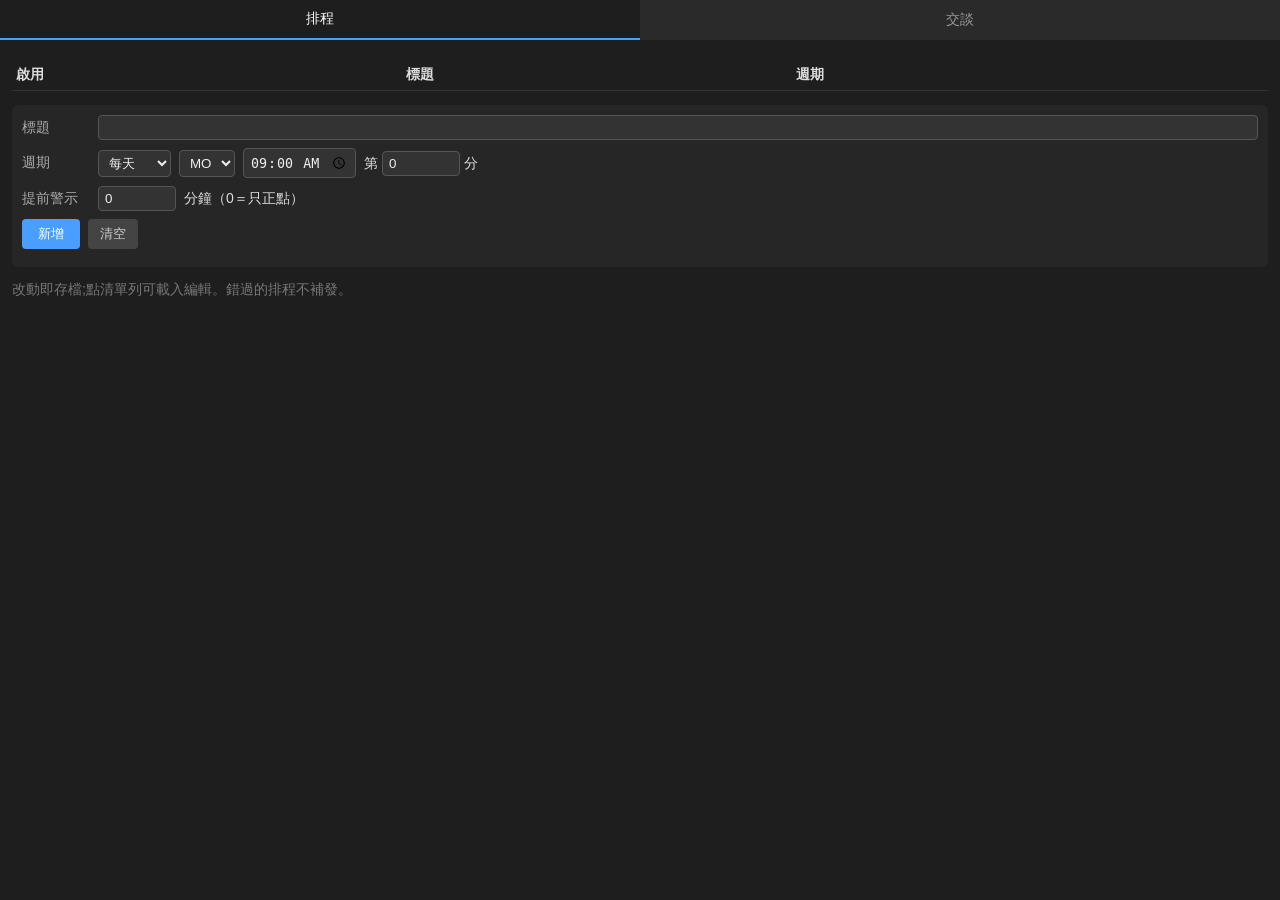
==== chat/chat.html @ 19338a86 "Add Part 1/1.5/2: schedule reminders, monitor toggle, LLM chat Part 1: scheduler.py (daily/weekly/ho" ====
<!DOCTYPE html>
<html lang="zh-Hant">
<head>
<meta charset="utf-8">
<title>ClaudeCat</title>
<style>
  body { font-family: 'Segoe UI', sans-serif; margin: 0; background: #1e1e1e;
         color: #ddd; font-size: 14px; height: 100vh; overflow: hidden; }
  .tabs { display: flex; background: #2a2a2a; }
  .tabs button { flex: 1; padding: 10px; border: 0; background: #2a2a2a;
                 color: #999; font-size: 14px; cursor: pointer; }
  .tabs button.active { background: #1e1e1e; color: #fff;
                        border-bottom: 2px solid #4a9eff; }
  .page { display: none; padding: 12px; }
  .page.active { display: block; }

  /* ---- schedule page (unchanged) ---- */
  #errors { color: #ff6b6b; white-space: pre-line; margin-bottom: 8px; }
  table { width: 100%; border-collapse: collapse; }
  td, th { padding: 6px 4px; border-bottom: 1px solid #333; text-align: left; }
  .summary { color: #9ad; }
  .del { color: #ff6b6b; cursor: pointer; background: none; border: none; }
  form { margin-top: 14px; padding: 10px; background: #262626; border-radius: 6px; }
  form .row { margin-bottom: 8px; display: flex; gap: 8px; align-items: center; }
  label { min-width: 68px; color: #aaa; }
  input, select { background: #333; color: #eee; border: 1px solid #555;
                  padding: 4px 6px; border-radius: 4px; }
  input[type=number] { width: 64px; }
  .primary { background: #4a9eff; color: #fff; border: 0; padding: 6px 16px;
             border-radius: 4px; cursor: pointer; }
  .muted { color: #777; }
  .rowline:hover { background: #2c2c2c; cursor: pointer; }

  /* ---- chat page ---- */
  #page-chat.active { display: flex; flex-direction: column;
    height: calc(100vh - 42px); padding: 0; }
  .chat-toolbar { display: flex; align-items: center; gap: 8px;
    padding: 8px 12px; background: #262626; border-bottom: 1px solid #333; }
  .chat-toolbar select { font-size: 13px; max-width: 260px; }
  .chat-toolbar button { background: #333; color: #ccc; border: 1px solid #555;
    padding: 4px 10px; border-radius: 4px; cursor: pointer; font-size: 12px; }
  .chat-toolbar button:hover { background: #444; }

  #chat-messages { flex: 1; overflow-y: auto; padding: 12px; }
  .msg { margin-bottom: 14px; line-height: 1.5; }
  .msg-user { text-align: right; }
  .msg-user .bubble { display: inline-block; background: #3a5a8a; color: #eee;
    padding: 8px 12px; border-radius: 12px 12px 2px 12px; max-width: 80%;
    text-align: left; white-space: pre-wrap; word-break: break-word; }
  .msg-assistant .bubble { display: inline-block; background: #333;
    padding: 8px 12px; border-radius: 12px 12px 12px 2px; max-width: 80%;
    text-align: left; white-space: pre-wrap; word-break: break-word; }
  .msg-system { text-align: center; }
  .msg-system .bubble { display: inline-block; color: #888; font-size: 12px;
    font-style: italic; }
  .msg-actions { margin-top: 4px; }
  .msg-actions button { background: none; border: none; color: #777;
    cursor: pointer; font-size: 12px; padding: 2px 6px; }
  .msg-actions button:hover { color: #4a9eff; }
  .degraded { color: #888; font-size: 12px; font-style: italic;
    margin-top: 4px; }

  .chat-input { display: flex; gap: 8px; padding: 10px 12px;
    background: #262626; border-top: 1px solid #333; }
  .chat-input textarea { flex: 1; background: #333; color: #eee;
    border: 1px solid #555; border-radius: 6px; padding: 8px;
    font-family: inherit; font-size: 14px; resize: none;
    min-height: 38px; max-height: 120px; line-height: 1.4; }
  .chat-input textarea:focus { outline: none; border-color: #4a9eff; }
  .chat-input button { background: #4a9eff; color: #fff; border: 0;
    padding: 8px 16px; border-radius: 6px; cursor: pointer; font-size: 14px;
    align-self: flex-end; white-space: nowrap; }
  .chat-input button:disabled { background: #555; color: #888; cursor: default; }
  .typing { color: #aaa; padding: 4px 12px; font-size: 13px; }
</style>
</head>
<body>
<div class="tabs">
  <button id="tab-schedule" class="active" onclick="showTab('schedule')">排程</button>
  <button id="tab-chat" onclick="showTab('chat')">交談</button>
</div>

<div id="page-schedule" class="page active">
  <div id="errors"></div>
  <table>
    <thead><tr><th>啟用</th><th>標題</th><th>週期</th><th></th></tr></thead>
    <tbody id="list"></tbody>
  </table>

  <form onsubmit="return false">
    <input type="hidden" id="f-id">
    <div class="row"><label>標題</label><input id="f-title" style="flex:1"></div>
    <div class="row"><label>週期</label>
      <select id="f-type" onchange="syncFields()">
        <option value="daily">每天</option>
        <option value="weekly">每星期</option>
        <option value="hourly">每小時</option>
      </select>
      <span id="f-day-wrap"><select id="f-day">
        <option>MO</option><option>TU</option><option>WE</option><option>TH</option>
        <option>FR</option><option>SA</option><option>SU</option>
      </select></span>
      <span id="f-time-wrap"><input id="f-time" type="time" value="09:00"></span>
      <span id="f-minute-wrap">第 <input id="f-minute" type="number" min="0" max="59" value="0"> 分</span>
    </div>
    <div class="row"><label>提前警示</label>
      <input id="f-lead" type="number" min="0" value="0"> 分鐘（0＝只正點）</div>
    <div class="row">
      <button class="primary" onclick="submitForm()" id="f-submit">新增</button>
      <button onclick="resetForm()" style="background:#444;color:#ccc;border:0;
              padding:6px 12px;border-radius:4px;cursor:pointer">清空</button>
      <span id="f-msg" class="muted"></span>
    </div>
  </form>
  <p class="muted">改動即存檔;點清單列可載入編輯。錯過的排程不補發。</p>
</div>

<div id="page-chat" class="page">
  <div class="chat-toolbar">
    <span style="color:#aaa;font-size:12px">模型</span>
    <select id="model-select" onchange="onModelChange()"></select>
    <span style="flex:1"></span>
    <button onclick="exportChat()" title="匯出完整對話">📤 匯出</button>
  </div>
  <div id="chat-messages"></div>
  <div id="chat-typing" class="typing" style="display:none">🐱…</div>
  <div class="chat-input">
    <textarea id="chat-input" rows="1" placeholder="說點什麼..."
      onkeydown="onInputKey(event)"></textarea>
    <button id="chat-send" onclick="sendMessage()">送出</button>
  </div>
</div>

<script>
/* ============ Shared ============ */

function showTab(t) {
  for (const p of ['schedule', 'chat']) {
    document.getElementById('page-' + p).classList.toggle('active', p === t);
    document.getElementById('tab-' + p).classList.toggle('active', p === t);
  }
  if (t === 'chat' && !_chatInited) initChat();
}

/* ============ Schedule page (unchanged) ============ */

function summary(it) {
  if (it.type === 'daily')  return '每天 ' + it.time;
  if (it.type === 'weekly') return '每週' + it.day + ' ' + it.time;
  return '每小時 :' + String(it.minute).padStart(2, '0');
}

function render(data) {
  document.getElementById('errors').innerText =
    data.errors.length ? '⚠ ' + data.errors.join('\n⚠ ') : '';
  const tb = document.getElementById('list');
  tb.innerHTML = '';
  for (const it of data.items) {
    const tr = document.createElement('tr');
    tr.className = 'rowline';
    const lead = it.lead_min ? ' (提前' + it.lead_min + '分)' : '';
    tr.innerHTML =
      '<td><input type="checkbox"' + (it.enabled ? ' checked' : '') + '></td>' +
      '<td>' + it.title + '</td>' +
      '<td class="summary">' + summary(it) + lead + '</td>' +
      '<td><button class="del">刪除</button></td>';
    tr.querySelector('input').onclick = (e) => {
      e.stopPropagation();
      it.enabled = e.target.checked;
      pywebview.api.upsert_schedule(it).then(r => render({items: r.items, errors: []}));
    };
    tr.querySelector('.del').onclick = (e) => {
      e.stopPropagation();
      pywebview.api.delete_schedule(it.id).then(r => render({items: r.items, errors: []}));
    };
    tr.onclick = () => loadForm(it);
    tb.appendChild(tr);
  }
}

function syncFields() {
  const t = document.getElementById('f-type').value;
  document.getElementById('f-day-wrap').style.display = t === 'weekly' ? '' : 'none';
  document.getElementById('f-time-wrap').style.display = t === 'hourly' ? 'none' : '';
  document.getElementById('f-minute-wrap').style.display = t === 'hourly' ? '' : 'none';
}

function loadForm(it) {
  document.getElementById('f-id').value = it.id;
  document.getElementById('f-title').value = it.title;
  document.getElementById('f-type').value = it.type;
  if (it.day) document.getElementById('f-day').value = it.day;
  if (it.time) document.getElementById('f-time').value = it.time;
  if (it.minute !== undefined) document.getElementById('f-minute').value = it.minute;
  document.getElementById('f-lead').value = it.lead_min || 0;
  document.getElementById('f-submit').innerText = '儲存';
}

function resetForm() {
  document.getElementById('f-id').value = '';
  document.getElementById('f-title').value = '';
  document.getElementById('f-submit').innerText = '新增';
  document.getElementById('f-msg').innerText = '';
}

function submitForm() {
  const t = document.getElementById('f-type').value;
  const item = {
    id: document.getElementById('f-id').value || undefined,
    title: document.getElementById('f-title').value.trim(),
    type: t,
    lead_min: parseInt(document.getElementById('f-lead').value || '0', 10),
    enabled: true,
  };
  if (t === 'weekly') item.day = document.getElementById('f-day').value;
  if (t !== 'hourly') item.time = document.getElementById('f-time').value;
  if (t === 'hourly') item.minute = parseInt(document.getElementById('f-minute').value, 10);
  pywebview.api.upsert_schedule(item).then(r => {
    document.getElementById('f-msg').innerText = r.error ? ('⚠ ' + r.error) : '已存檔';
    if (!r.error) { render({items: r.items, errors: []}); resetForm(); }
  });
}

/* ============ Chat page ============ */

let _chatInited = false;
let _composing = false;   // IME composing guard (spec: isComposing)
let _sending = false;     // send lock: block re-send while generating

function initChat() {
  _chatInited = true;
  // populate model dropdown
  pywebview.api.list_models().then(models => {
    const sel = document.getElementById('model-select');
    sel.innerHTML = '';
    for (const m of models) {
      const opt = document.createElement('option');
      opt.value = m; opt.textContent = m;
      sel.appendChild(opt);
    }
    pywebview.api.current_model().then(cur => { sel.value = cur; });
  });
  // warm-up probe
  appendSystem('正在連線…');
  pywebview.api.probe().then(err => {
    if (err) {
      appendSystem('⚠ LLM 離線: ' + err);
    } else {
      clearMessages();
      appendSystem('已連線，可以開始對話');
    }
  });
  // auto-resize textarea
  const ta = document.getElementById('chat-input');
  ta.addEventListener('compositionstart', () => { _composing = true; });
  ta.addEventListener('compositionend', () => { _composing = false; });
  ta.addEventListener('input', () => autoResize(ta));
}

function autoResize(ta) {
  ta.style.height = 'auto';
  ta.style.height = Math.min(ta.scrollHeight, 120) + 'px';
}

function onInputKey(e) {
  // Enter sends; Shift+Enter newline; composing Enter = IME confirm
  if (e.key === 'Enter' && !e.shiftKey && !_composing) {
    e.preventDefault();
    sendMessage();
  }
}

function onModelChange() {
  const m = document.getElementById('model-select').value;
  pywebview.api.set_model(m);
}

function sendMessage() {
  if (_sending) return;
  const ta = document.getElementById('chat-input');
  const text = ta.value.trim();
  if (!text) return;

  _sending = true;
  document.getElementById('chat-send').disabled = true;
  ta.value = '';
  autoResize(ta);

  appendUser(text);
  document.getElementById('chat-typing').style.display = '';
  scrollBottom();

  pywebview.api.send_message(text).then(result => {
    document.getElementById('chat-typing').style.display = 'none';
    _sending = false;
    document.getElementById('chat-send').disabled = false;

    if (result.error) {
      appendSystem('⚠ ' + result.error);
    } else {
      appendAssistant(result.content, result.model);
      if (result.degraded) {
        appendDegraded(result.degraded);
      }
    }
    scrollBottom();
    ta.focus();
  });
}

function appendUser(text) {
  const el = document.createElement('div');
  el.className = 'msg msg-user';
  el.innerHTML = '<div class="bubble"></div>';
  el.querySelector('.bubble').textContent = text;
  document.getElementById('chat-messages').appendChild(el);
}

function appendAssistant(text, model) {
  const el = document.createElement('div');
  el.className = 'msg msg-assistant';
  const bubble = document.createElement('div');
  bubble.className = 'bubble';
  bubble.textContent = text;
  el.appendChild(bubble);
  // save button
  const actions = document.createElement('div');
  actions.className = 'msg-actions';
  const saveBtn = document.createElement('button');
  saveBtn.textContent = '💾 存檔';
  saveBtn.onclick = () => {
    pywebview.api.save_note(text, model).then(r => {
      saveBtn.textContent = r.error ? '⚠ 失敗' : '✓ 已存';
      saveBtn.disabled = true;
    });
  };
  actions.appendChild(saveBtn);
  el.appendChild(actions);
  document.getElementById('chat-messages').appendChild(el);
}

function appendSystem(text) {
  const el = document.createElement('div');
  el.className = 'msg msg-system';
  el.innerHTML = '<div class="bubble"></div>';
  el.querySelector('.bubble').textContent = text;
  document.getElementById('chat-messages').appendChild(el);
}

function appendDegraded(text) {
  const el = document.createElement('div');
  el.className = 'degraded';
  el.textContent = text;
  document.getElementById('chat-messages').appendChild(el);
}

function clearMessages() {
  document.getElementById('chat-messages').innerHTML = '';
}

function scrollBottom() {
  const c = document.getElementById('chat-messages');
  c.scrollTop = c.scrollHeight;
}

function exportChat() {
  pywebview.api.export_chat().then(r => {
    if (r.error) {
      appendSystem('⚠ 匯出失敗: ' + r.error);
    } else {
      appendSystem('✓ 已匯出: ' + r.path);
    }
  });
}

/* ============ Init ============ */

window.addEventListener('pywebviewready', () => {
  syncFields();
  pywebview.api.get_tab().then(t => {
    showTab(t);
  });
  pywebview.api.list_schedules().then(render);
});
</script>
</body>
</html>
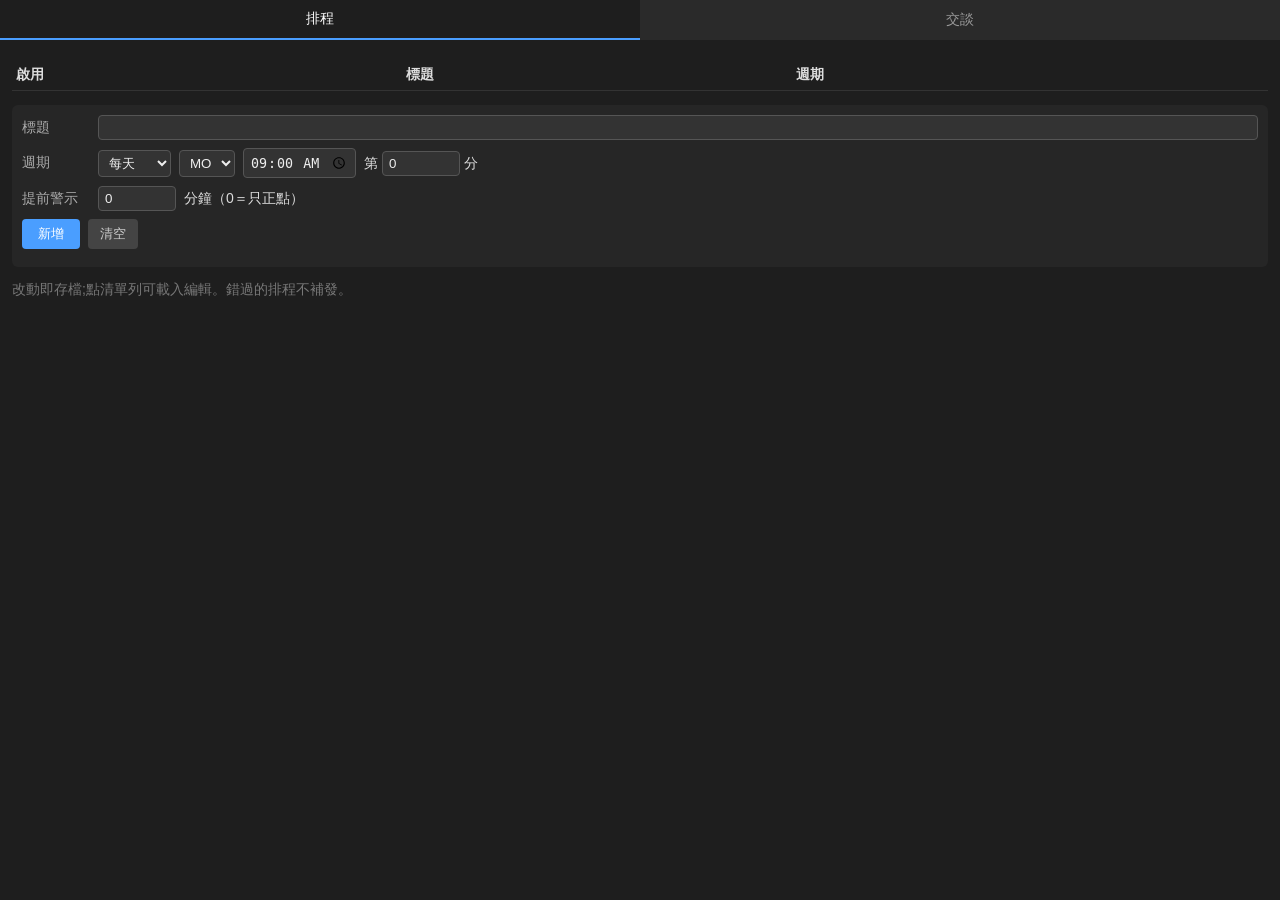
==== commit 4266fd50: "feat: PPTX export, CLEAR button, timer, markdown code blocks and bug fixes" ====
--- a/chat/chat.html
+++ b/chat/chat.html
@@ -61,7 +61,9 @@
     margin-top: 4px; }
 
   .chat-input { display: flex; gap: 8px; padding: 10px 12px;
-    background: #262626; border-top: 1px solid #333; }
+    background: #262626; border-top: 1px solid #333; flex-wrap: wrap; }
+  #file-preview { flex-basis: 100%; display: none; font-size: 12px; color: #4a9eff; padding-bottom: 2px; }
+  #file-preview .remove { cursor: pointer; color: #ff6b6b; margin-left: 8px; }
   .chat-input textarea { flex: 1; background: #333; color: #eee;
     border: 1px solid #555; border-radius: 6px; padding: 8px;
     font-family: inherit; font-size: 14px; resize: none;
@@ -120,11 +122,14 @@
     <span style="color:#aaa;font-size:12px">模型</span>
     <select id="model-select" onchange="onModelChange()"></select>
     <span style="flex:1"></span>
+    <button onclick="clearChatHistory()" title="清除對話上下文 (重新開始新對話)" style="margin-right:8px;background:#533;color:#fcc;border:1px solid #744;border-radius:4px;cursor:pointer;padding:4px 8px">🗑️ 清除</button>
     <button onclick="exportChat()" title="匯出完整對話">📤 匯出</button>
   </div>
   <div id="chat-messages"></div>
-  <div id="chat-typing" class="typing" style="display:none">🐱…</div>
+  <div id="chat-typing" class="typing" style="display:none">🐱 思考中... <span id="chat-timer">0</span>s</div>
   <div class="chat-input">
+    <div id="file-preview">📎 <span id="file-name"></span> <span class="remove" onclick="clearFile()">[x]</span></div>
+    <button id="chat-attach" onclick="openFile()" title="附加檔案" style="background:#333;color:#ccc;border:1px solid #555;border-radius:6px;cursor:pointer;padding:0 10px">📎</button>
     <textarea id="chat-input" rows="1" placeholder="說點什麼..."
       onkeydown="onInputKey(event)"></textarea>
     <button id="chat-send" onclick="sendMessage()">送出</button>
@@ -226,6 +231,7 @@
 let _chatInited = false;
 let _composing = false;   // IME composing guard (spec: isComposing)
 let _sending = false;     // send lock: block re-send while generating
+let _attachedFile = null; // selected file path
 
 function initChat() {
   _chatInited = true;
@@ -275,6 +281,32 @@
   pywebview.api.set_model(m);
 }
 
+function clearChatHistory() {
+  if (confirm("確定要清除當前所有的對話紀錄嗎？\n（清除後 LLM 將會忘記前面的所有上下文）")) {
+    pywebview.api.clear_history().then(() => {
+      document.getElementById('chat-messages').innerHTML = '';
+      appendSystem('✅ 對話記憶已清除，現在是一個全新的開始。');
+    });
+  }
+}
+
+function openFile() {
+  pywebview.api.open_file_dialog().then(path => {
+    if (path) {
+      _attachedFile = path;
+      document.getElementById('file-name').textContent = path.split('\\').pop().split('/').pop();
+      document.getElementById('file-preview').style.display = 'block';
+    }
+  });
+}
+
+function clearFile() {
+  _attachedFile = null;
+  document.getElementById('file-preview').style.display = 'none';
+}
+
+let _timerId = null;
+
 function sendMessage() {
   if (_sending) return;
   const ta = document.getElementById('chat-input');
@@ -283,17 +315,32 @@
 
   _sending = true;
   document.getElementById('chat-send').disabled = true;
+  document.getElementById('chat-attach').disabled = true;
   ta.value = '';
   autoResize(ta);
 
-  appendUser(text);
+  appendUser(text + (_attachedFile ? '\n[📎 ' + document.getElementById('file-name').textContent + ']' : ''));
   document.getElementById('chat-typing').style.display = '';
+  
+  const timerSpan = document.getElementById('chat-timer');
+  timerSpan.textContent = '0';
+  let elapsed = 0;
+  _timerId = setInterval(() => {
+    elapsed++;
+    timerSpan.textContent = elapsed;
+  }, 1000);
+  
   scrollBottom();
 
-  pywebview.api.send_message(text).then(result => {
+  const fileToSend = _attachedFile;
+  clearFile();
+
+  pywebview.api.send_message(text, fileToSend).then(result => {
+    clearInterval(_timerId);
     document.getElementById('chat-typing').style.display = 'none';
     _sending = false;
     document.getElementById('chat-send').disabled = false;
+    document.getElementById('chat-attach').disabled = false;
 
     if (result.error) {
       appendSystem('⚠ ' + result.error);
@@ -311,8 +358,10 @@
 function appendUser(text) {
   const el = document.createElement('div');
   el.className = 'msg msg-user';
-  el.innerHTML = '<div class="bubble"></div>';
-  el.querySelector('.bubble').textContent = text;
+  const bubble = document.createElement('div');
+  bubble.className = 'bubble';
+  renderMarkdownLite(text, bubble);
+  el.appendChild(bubble);
   document.getElementById('chat-messages').appendChild(el);
 }
 
@@ -321,11 +370,45 @@
   el.className = 'msg msg-assistant';
   const bubble = document.createElement('div');
   bubble.className = 'bubble';
-  bubble.textContent = text;
+  renderMarkdownLite(text, bubble);
   el.appendChild(bubble);
   // save button
   const actions = document.createElement('div');
   actions.className = 'msg-actions';
+  
+  if (text.includes('# Slide')) {
+    const pptBtn = document.createElement('button');
+    pptBtn.textContent = '📽️ 匯出成 PPT';
+    pptBtn.onclick = () => {
+      pptBtn.textContent = '轉換中...';
+      pptBtn.disabled = true;
+      pywebview.api.export_ppt(text).then(r => {
+        if (r.error) {
+          pptBtn.textContent = '⚠ ' + r.error;
+        } else if (r.status === 'ok') {
+          pptBtn.textContent = '✓ 已轉存';
+        } else {
+          pptBtn.textContent = '📽️ 匯出成 PPT';
+          pptBtn.disabled = false;
+        }
+      });
+    };
+    actions.appendChild(pptBtn);
+  }
+  
+  const copyBtn = document.createElement('button');
+  copyBtn.textContent = '📋 複製';
+  copyBtn.onclick = () => {
+    navigator.clipboard.writeText(text).then(() => {
+      copyBtn.textContent = '✓ 已複製';
+      setTimeout(() => copyBtn.textContent = '📋 複製', 2000);
+    }).catch(err => {
+      copyBtn.textContent = '⚠ 複製失敗';
+      console.error(err);
+    });
+  };
+  actions.appendChild(copyBtn);
+  
   const saveBtn = document.createElement('button');
   saveBtn.textContent = '💾 存檔';
   saveBtn.onclick = () => {
@@ -363,6 +446,58 @@
   c.scrollTop = c.scrollHeight;
 }
 
+function renderMarkdownLite(text, container) {
+  // Regex splits text into [text, lang, code, text, lang, code, text...]
+  const parts = text.split(/```(.*?)[\r\n]+([\s\S]*?)```/g);
+  for (let i = 0; i < parts.length; i++) {
+    if (i % 3 === 0) {
+      if (parts[i]) {
+        const div = document.createElement('div');
+        div.textContent = parts[i];
+        div.style.whiteSpace = 'pre-wrap';
+        container.appendChild(div);
+      }
+    } else if (i % 3 === 1) {
+      const lang = parts[i].trim();
+      const code = parts[i+1];
+      
+      const preWrapper = document.createElement('div');
+      preWrapper.style.position = 'relative';
+      preWrapper.style.margin = '12px 0';
+      
+      const pre = document.createElement('pre');
+      pre.style = 'background: #1e1e1e; color: #d4d4d4; padding: 12px; border-radius: 6px; overflow-x: auto; font-family: Consolas, monospace; font-size: 13px; margin: 0; white-space: pre;';
+      pre.textContent = code;
+      
+      const copyCodeBtn = document.createElement('button');
+      copyCodeBtn.textContent = '📋 複製';
+      copyCodeBtn.style = 'position: absolute; top: 6px; right: 6px; font-size: 11px; background: #444; color: #fff; border: none; padding: 4px 8px; border-radius: 4px; cursor: pointer; opacity: 0.8;';
+      copyCodeBtn.onmouseover = () => copyCodeBtn.style.opacity = '1';
+      copyCodeBtn.onmouseout = () => copyCodeBtn.style.opacity = '0.8';
+      copyCodeBtn.onclick = () => {
+        navigator.clipboard.writeText(code).then(() => {
+          copyCodeBtn.textContent = '✓ 已複製';
+          setTimeout(() => copyCodeBtn.textContent = '📋 複製', 2000);
+        });
+      };
+      
+      if (lang) {
+        const langLabel = document.createElement('span');
+        langLabel.textContent = lang;
+        langLabel.style = 'position: absolute; top: -10px; left: 10px; background: #555; color: #eee; font-size: 11px; padding: 2px 6px; border-radius: 4px; box-shadow: 0 1px 3px rgba(0,0,0,0.3);';
+        preWrapper.appendChild(langLabel);
+        pre.style.paddingTop = '18px';
+      }
+      
+      preWrapper.appendChild(pre);
+      preWrapper.appendChild(copyCodeBtn);
+      container.appendChild(preWrapper);
+      
+      i++; // skip the code part
+    }
+  }
+}
+
 function exportChat() {
   pywebview.api.export_chat().then(r => {
     if (r.error) {
